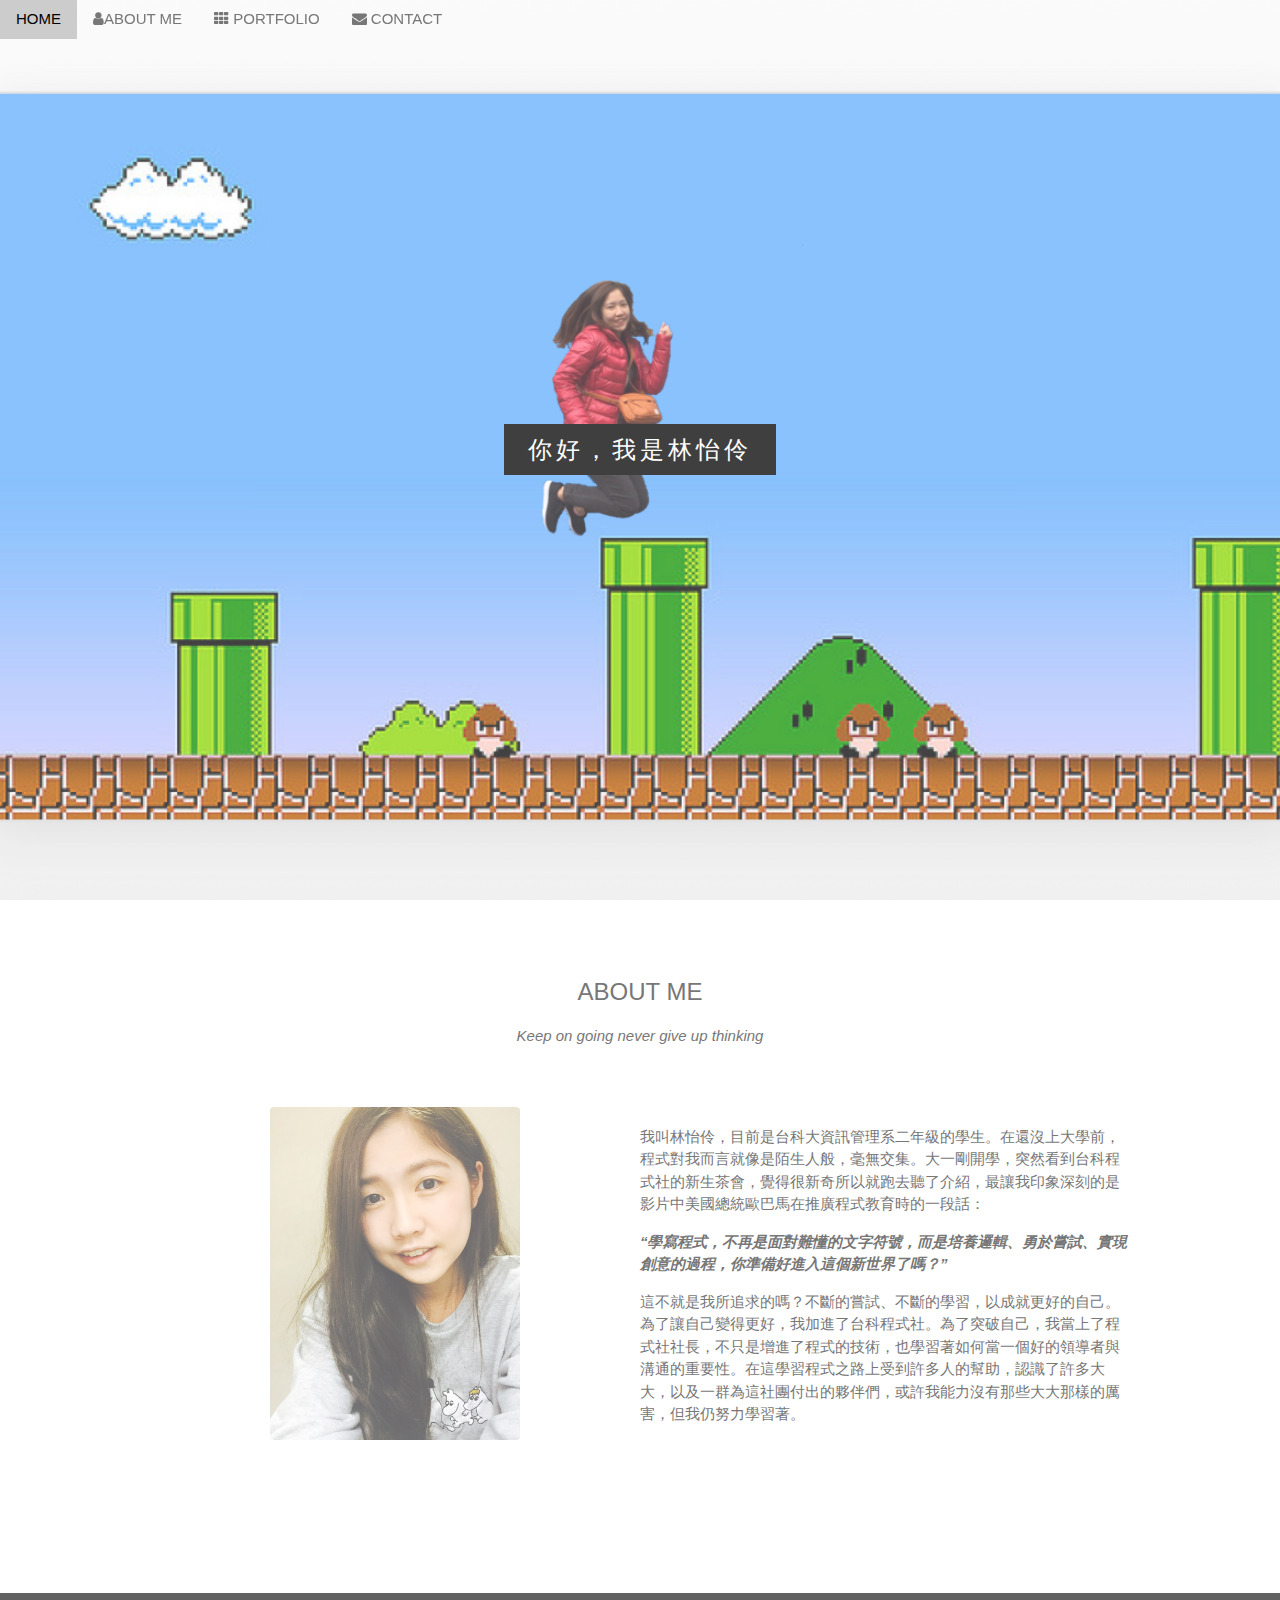
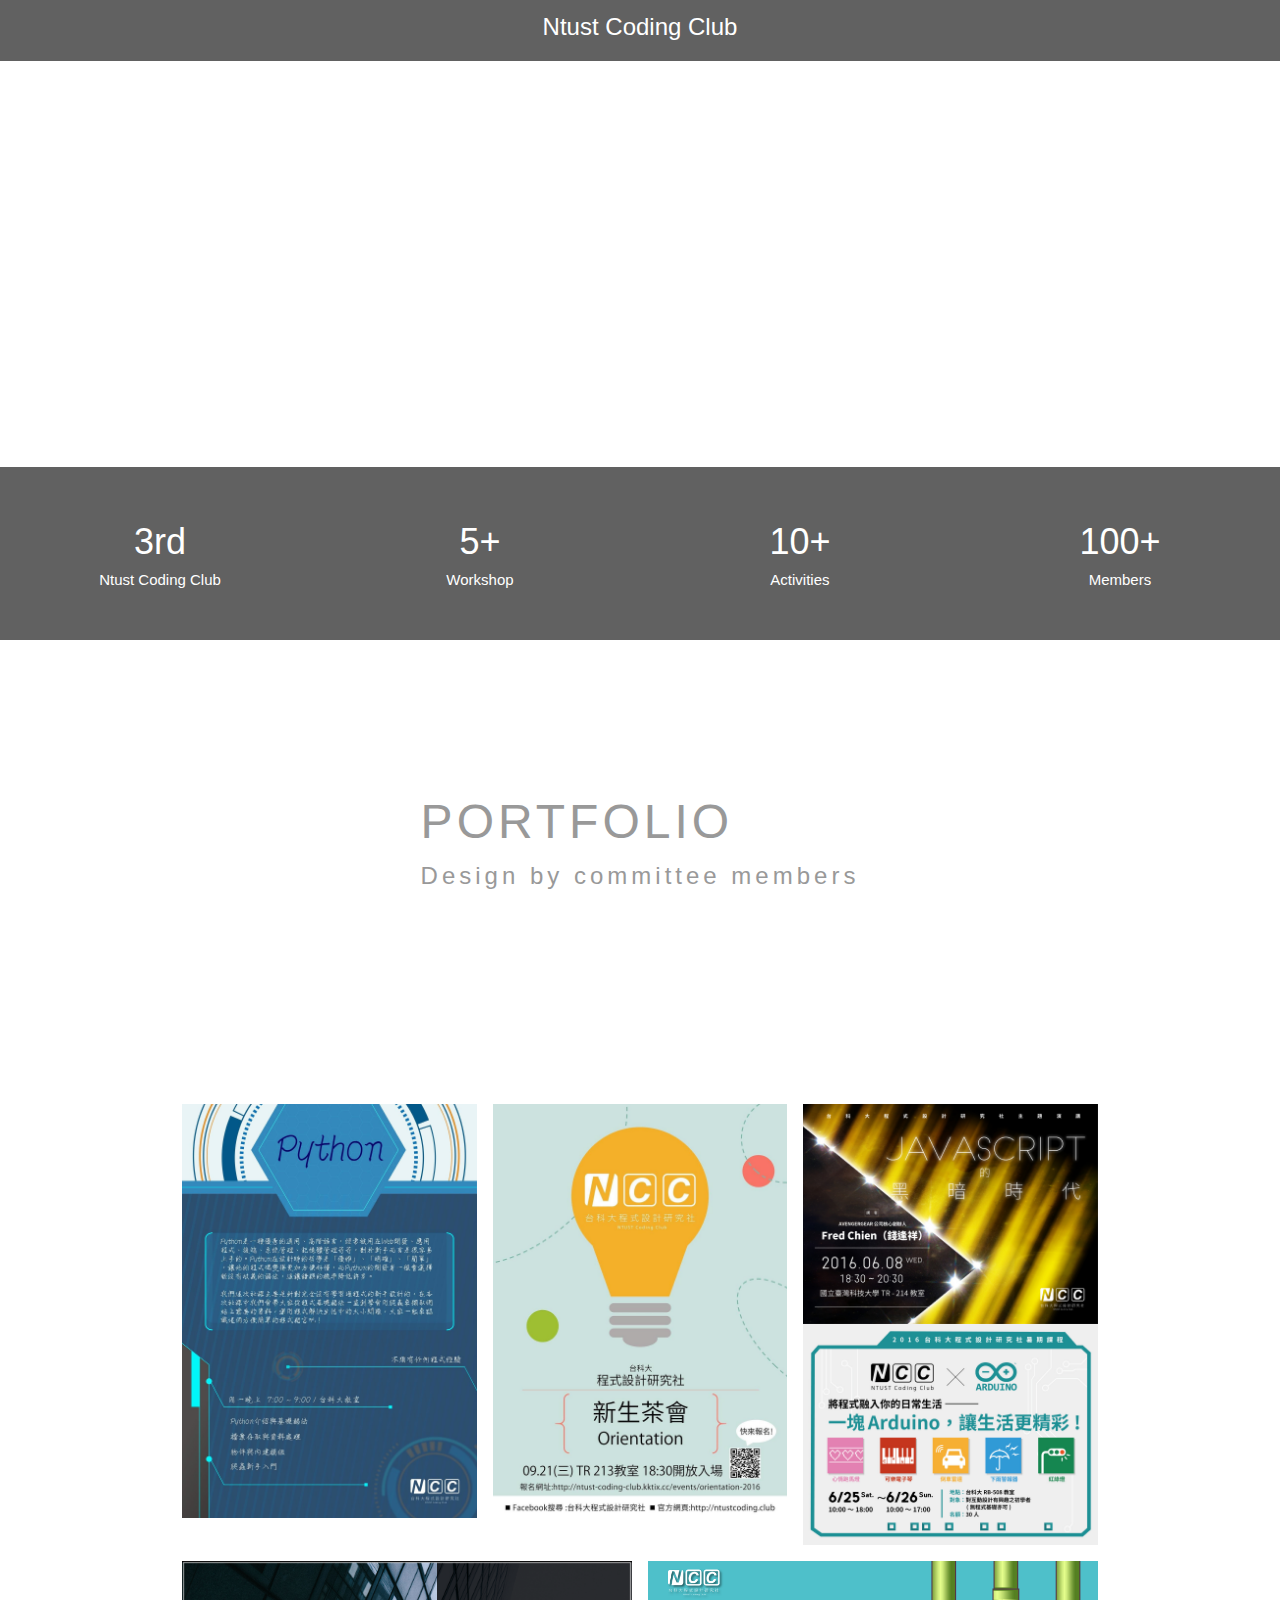
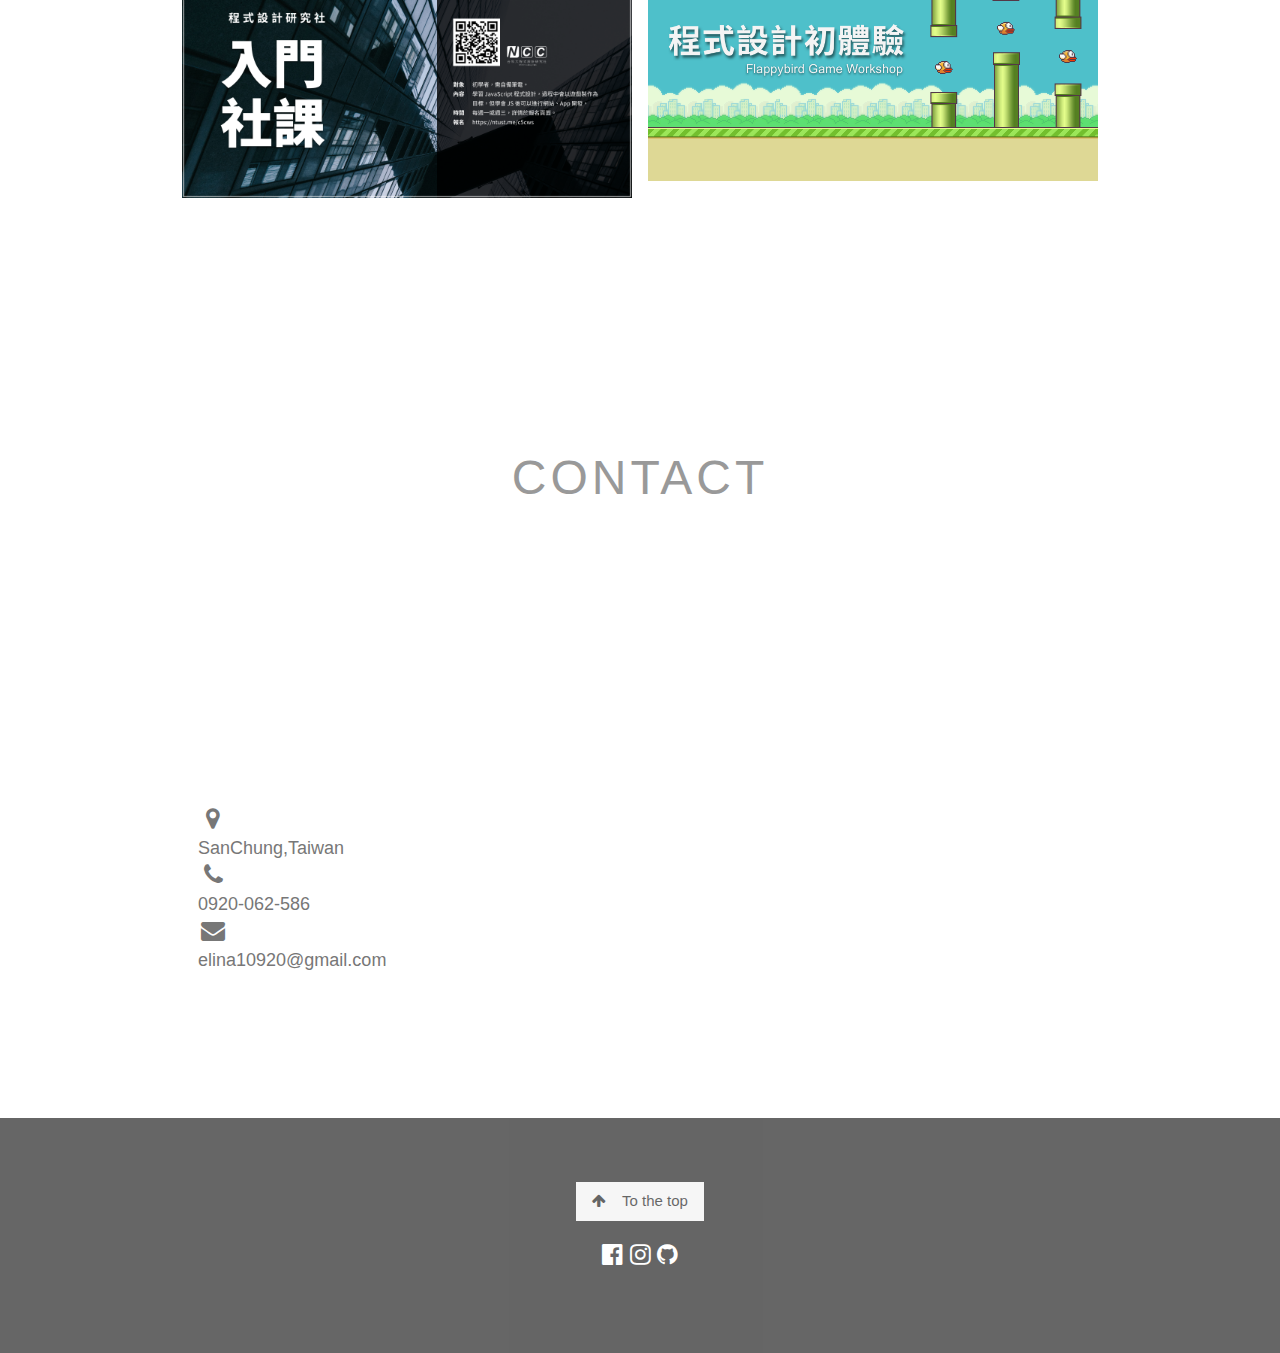
==== my_website.html @ 5df94f5a "my website" ====
<!DOCTYPE html>
<html>
<head>
  <title>my Website</title>
<meta charset="UTF-8">
<meta name="viewport" content="width=device-width, initial-scale=1">
<link rel="stylesheet" href="style.css">
<link rel="stylesheet" href="https://www.w3schools.com/w3css/4/w3.css">
<link rel="stylesheet" href="https://fonts.googleapis.com/css?family=Lato">
<link rel="stylesheet" href="https://cdnjs.cloudflare.com/ajax/libs/font-awesome/4.7.0/css/font-awesome.min.css">
</head>
<body>
<!-- Navbar (sit on top) -->
<div class="w3-top">
  <div class="w3-bar" id="myNavbar">
    <a class="w3-bar-item w3-button w3-hover-black w3-hide-medium w3-hide-large w3-right" href="javascript:void(0);" onclick="toggleFunction()" title="Toggle Navigation Menu">
      <i class="fa fa-bars"></i>
    </a>
    <a href="#home" class="w3-bar-item w3-button">HOME</a>
    <a href="#about" class="w3-bar-item w3-button w3-hide-small"><i class="fa fa-user"></i>ABOUT ME</a>
    <a href="#portfolio" class="w3-bar-item w3-button w3-hide-small"><i class="fa fa-th"></i> PORTFOLIO</a>
    <a href="#contact" class="w3-bar-item w3-button w3-hide-small"><i class="fa fa-envelope"></i> CONTACT</a>
  </div>

  <!-- Navbar on small screens -->
  <div id="navDemo" class="w3-bar-block w3-white w3-hide w3-hide-large w3-hide-medium">
    <a href="#about" class="w3-bar-item w3-button" onclick="toggleFunction()">ABOUT</a>
    <a href="#portfolio" class="w3-bar-item w3-button" onclick="toggleFunction()">PORTFOLIO</a>
    <a href="#contact" class="w3-bar-item w3-button" onclick="toggleFunction()">CONTACT</a>
  </div>
</div>

<!-- First Parallax Image with Logo Text -->
<div class="bgimg-1 w3-display-container w3-opacity-min" id="home">
  <div class="w3-display-middle" style="white-space:nowrap;">
    <span class="w3-center w3-padding-large w3-black w3-xlarge w3-wide w3-animate-opacity">你好，我是林怡伶</span>
  </div>
</div>

<!-- Container (About Section) -->
<div class="w3-content w3-display-container w3-padding-64" id="about">
  <h3 class="w3-center">ABOUT ME</h3>
  <p class="w3-center"><em>Keep on going never give up thinking</em></p>

  <div class="w3-row w3-padding-32">
    <div class="w3-col m6 w3-center w3-padding-large">
      
      <img src="me.jpg" class="w3-round w3-image w3-opacity w3-hover-opacity-off" alt="Photo of Me" width="250" height="150">
    </div>

    <!-- Hide this text on small devices -->
    <div class="w3-col m6 w3-hide-small w3-padding-16">
      <p >我叫林怡伶，目前是台科大資訊管理系二年級的學生。在還沒上大學前，程式對我而言就像是陌生人般，毫無交集。大一剛開學，突然看到台科程式社的新生茶會，覺得很新奇所以就跑去聽了介紹，最讓我印象深刻的是影片中美國總統歐巴馬在推廣程式教育時的一段話：<em><b><p>“學寫程式，不再是面對難懂的文字符號，而是培養邏輯、勇於嘗試、實現創意的過程，你準備好進入這個新世界了嗎？”</p></b></em>
      這不就是我所追求的嗎？不斷的嘗試、不斷的學習，以成就更好的自己。為了讓自己變得更好，我加進了台科程式社。為了突破自己，我當上了程式社社長，不只是增進了程式的技術，也學習著如何當一個好的領導者與溝通的重要性。在這學習程式之路上受到許多人的幫助，認識了許多大大，以及一群為這社團付出的夥伴們，或許我能力沒有那些大大那樣的厲害，但我仍努力學習著。
</p>
    </div>
        </div>
        </div>
<div>
  <div class="w3-row w3-center  w3-padding-16 " id="portfolio">
     <p class="w3-dark-grey w3-padding-16 w3-xlarge ">Ntust Coding Club</p>
     <iframe src="https://player.vimeo.com/video/213336469" width="640" height="360" frameborder="0" webkitallowfullscreen mozallowfullscreen allowfullscreen></iframe>
  </div>

<div class="w3-row w3-center w3-dark-grey w3-padding-32 ">
  <div class="w3-quarter w3-section">
    <span class="w3-xxlarge">3rd</span><br>
    Ntust Coding Club
  </div>
  <div class="w3-quarter w3-section">
    <span class="w3-xxlarge">5+</span><br>
    Workshop
  </div>
  <div class="w3-quarter w3-section">
    <span class="w3-xxlarge">10+</span><br>
    Activities
  </div>
  <div class="w3-quarter w3-section">
    <span class="w3-xxlarge">100+</span><br>
    Members
  </div>
</div>

</div>

<!-- Second Parallax Image with Portfolio Text -->
<div class="bgimg-2 w3-display-container w3-opacity-min">
  <div class="w3-display-middle">
    <span class="w3-xxxlarge w3-hover-text-black w3-wide w3-center">PORTFOLIO</span><br>
    <span class="w3-xlarge w3-hover-text-black w3-wide w3-center">Design by committee members</span>
  </div>
</div>

<!-- Container (Portfolio Section) -->
<div class="w3-content w3-container w3-padding-64" id="portfolio">
  

  <!-- Responsive Grid. Four columns on tablets, laptops and desktops. Will stack on mobile devices/small screens (100% width) -->
  <div class="w3-row-padding w3-center">

<!--第一行-->
    <div class="w3-col m4"> 
      <img src="a1.jpg" style="width:100%" onclick="onClick(this)" class="w3-hover-opacity" alt="The mist over the mountains">
    </div>

    <div class="w3-col m4">
      <img src="a4.jpg" style="width:100%" onclick="onClick(this)" class="w3-hover-opacity" alt="Coffee beans">
    </div>

    <div class="w3-col m4">
    <div class="w3-row m6">
        <img src="a3.jpg" style="width:100% " onclick="onClick(this)" class="w3-hover-opacity" alt="Bear closeup">
      </div>
      <div class="w3-row m6">
        <img src="a6.jpg" style="width:100%" onclick="onClick(this)" class="w3-hover-opacity" alt="Bear closeup">
      </div>
    </div>

    
  </div>
<!--第二行-->
  <div class="w3-row-padding w3-center w3-section">
  <div class="w3-col m6">
      <img src="a2.png" style="width:100%" onclick="onClick(this)" class="w3-hover-opacity" alt="Quiet ocean">
    </div>
    <div class="w3-col m6">
      <img src="a5.png" style="width:100%" onclick="onClick(this)" class="w3-hover-opacity" alt="The mist">
    </div>

    
  
  </div>
</div>

<!-- Modal for full size images on click-->
<div id="modal01" class="w3-modal w3-black" onclick="this.style.display='none'">
  <span class="w3-button w3-large w3-black w3-display-topright" title="Close Modal Image"><i class="fa fa-remove"></i></span>
  <div class="w3-modal-content w3-animate-zoom w3-center w3-transparent w3-padding-64">
    <img id="img01" class="w3-image">
    <p id="caption" class="w3-opacity w3-large"></p>
  </div>
</div>

<!-- Third Parallax Image with Portfolio Text -->
<div class="bgimg-3 w3-display-container w3-opacity-min">
  <div class="w3-display-middle">
     <span class="w3-xxxlarge w3-hover-text-black w3-wide">CONTACT</span>
  </div>
</div>

<!-- Container (Contact Section) -->
<div class="w3-content w3-container  w3-padding-64" id="contact">

  <div class="w3-row w3-padding-32 w3-section">
    <div class="w3-col m4 w3-container">
    <div class="w3-col m8 w3-panel">
      <div class="w3-large w3-margin-bottom">
        <i class="fa fa-map-marker fa-fw w3-hover-text-black w3-xlarge w3-margin-right"></i>SanChung,Taiwan<br>
        <i class="fa fa-phone fa-fw w3-hover-text-black w3-xlarge w3-margin-right"></i> <br>0920-062-586<br>
        <i class="fa fa-envelope fa-fw w3-hover-text-black w3-xlarge w3-margin-right"></i> <br>elina10920@gmail.com<br>
      </div>
    </div>
  </div>
</div>
</div>

<!-- Footer -->
<footer class="w3-center w3-black w3-padding-64 w3-opacity w3-hover-opacity-off">
  <a href="#home" class="w3-button w3-light-grey"><i class="fa fa-arrow-up w3-margin-right"></i>To the top</a>
  <div class="w3-xlarge w3-section">
    <a href="https://www.facebook.com/profile.php?id=100000605035682" target="_blank"><i class="fa fa-facebook-official w3-hover-opacity"></i></a>
    <a href=" https://www.instagram.com/ring2356/" target="_blank"><i class="fa fa-instagram w3-hover-opacity"></i></a>
     <a href="https://github.com/elina10920"  target="_blank"><i class="fa fa-github w3-hover-opacity"></i></a>
  </div>
</footer>

<!-- Add Google Maps -->
<script>

// Modal Image Gallery
function onClick(element) {
  document.getElementById("img01").src = element.src;
  document.getElementById("modal01").style.display = "block";
  var captionText = document.getElementById("caption");
  captionText.innerHTML = element.alt;
}

// Change style of navbar on scroll
window.onscroll = function() {myFunction()};
function myFunction() {
    var navbar = document.getElementById("myNavbar");
    if (document.body.scrollTop > 100 || document.documentElement.scrollTop > 100) {
        navbar.className = "w3-bar" + " w3-card-2" + " w3-animate-top" + " w3-white";
    } else {
        navbar.className = navbar.className.replace(" w3-card-2 w3-animate-top w3-white", "");
    }
}

// Used to toggle the menu on small screens when clicking on the menu button
function toggleFunction() {
    var x = document.getElementById("navDemo");
    if (x.className.indexOf("w3-show") == -1) {
        x.className += " w3-show";
    } else {
        x.className = x.className.replace(" w3-show", "");
    }
}
</script>

</body>
</html>
---- style.css ----
body,h1,h2,h3,h4,h5,h6 {font-family: "Lato", sans-serif;}
body, html {
    height: 100%;
    color: #777;
    line-height: 1.8;
}

/* Create a Parallax Effect */
.bgimg-1, .bgimg-2, .bgimg-3 {
    background-attachment: fixed;
    background-position: center;
    background-repeat: no-repeat;
    background-size: cover;
}

/* First image (Logo. Full height) */
.bgimg-1 {
    background-image: url("1.png");
    min-height: 100%;
}

/* Second image (Portfolio) */
.bgimg-2 {
    background-image: url("3.png");
    min-height: 400px;
}

/* Third image (Contact) */
.bgimg-3 {
    background-image: url("2.jpg");
    min-height: 400px;
}
.movie{
	margin: 0 auto; 
	width: auto;
}

.w3-wide {letter-spacing: 10px;}
.w3-hover-opacity {cursor: pointer;}

/* Turn off parallax scrolling for tablets and phones */
@media only screen and (max-device-width: 1024px) {
    .bgimg-1, .bgimg-2, .bgimg-3 {
        background-attachment: scroll;
    }
}
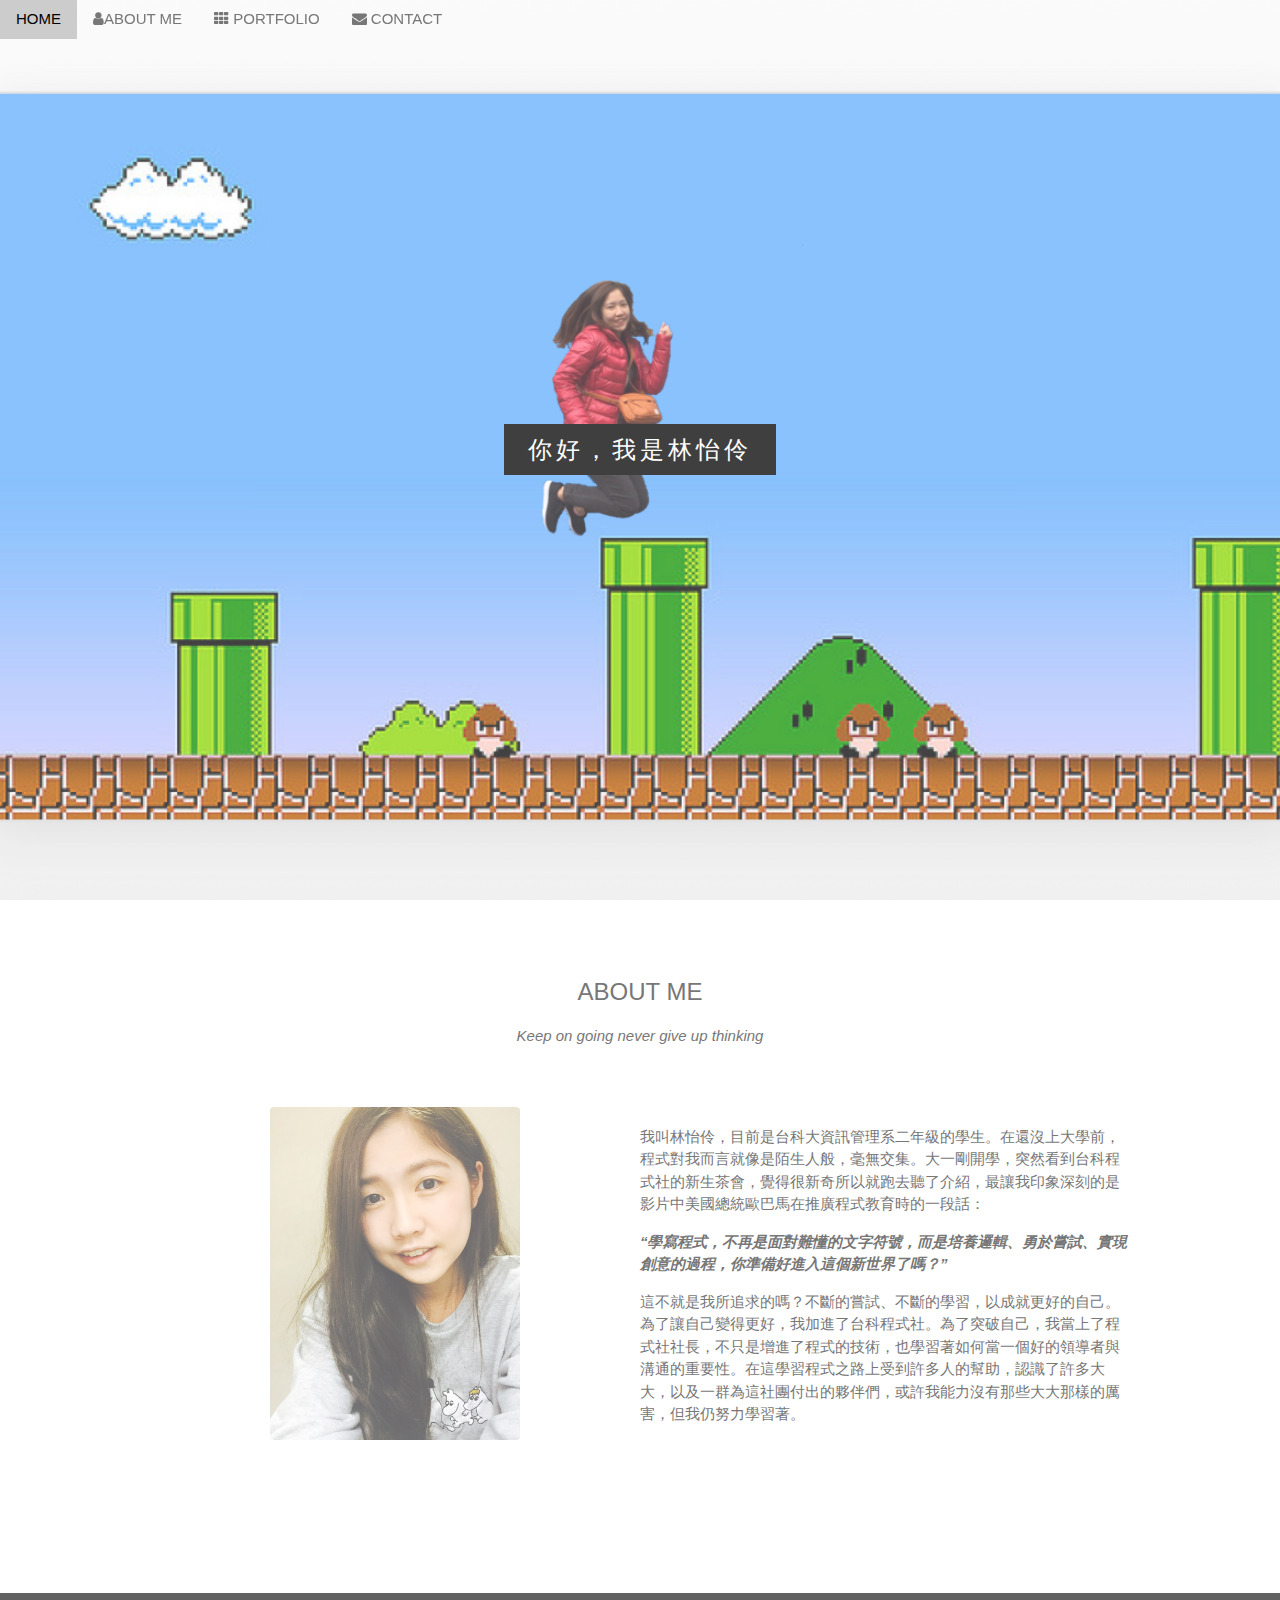
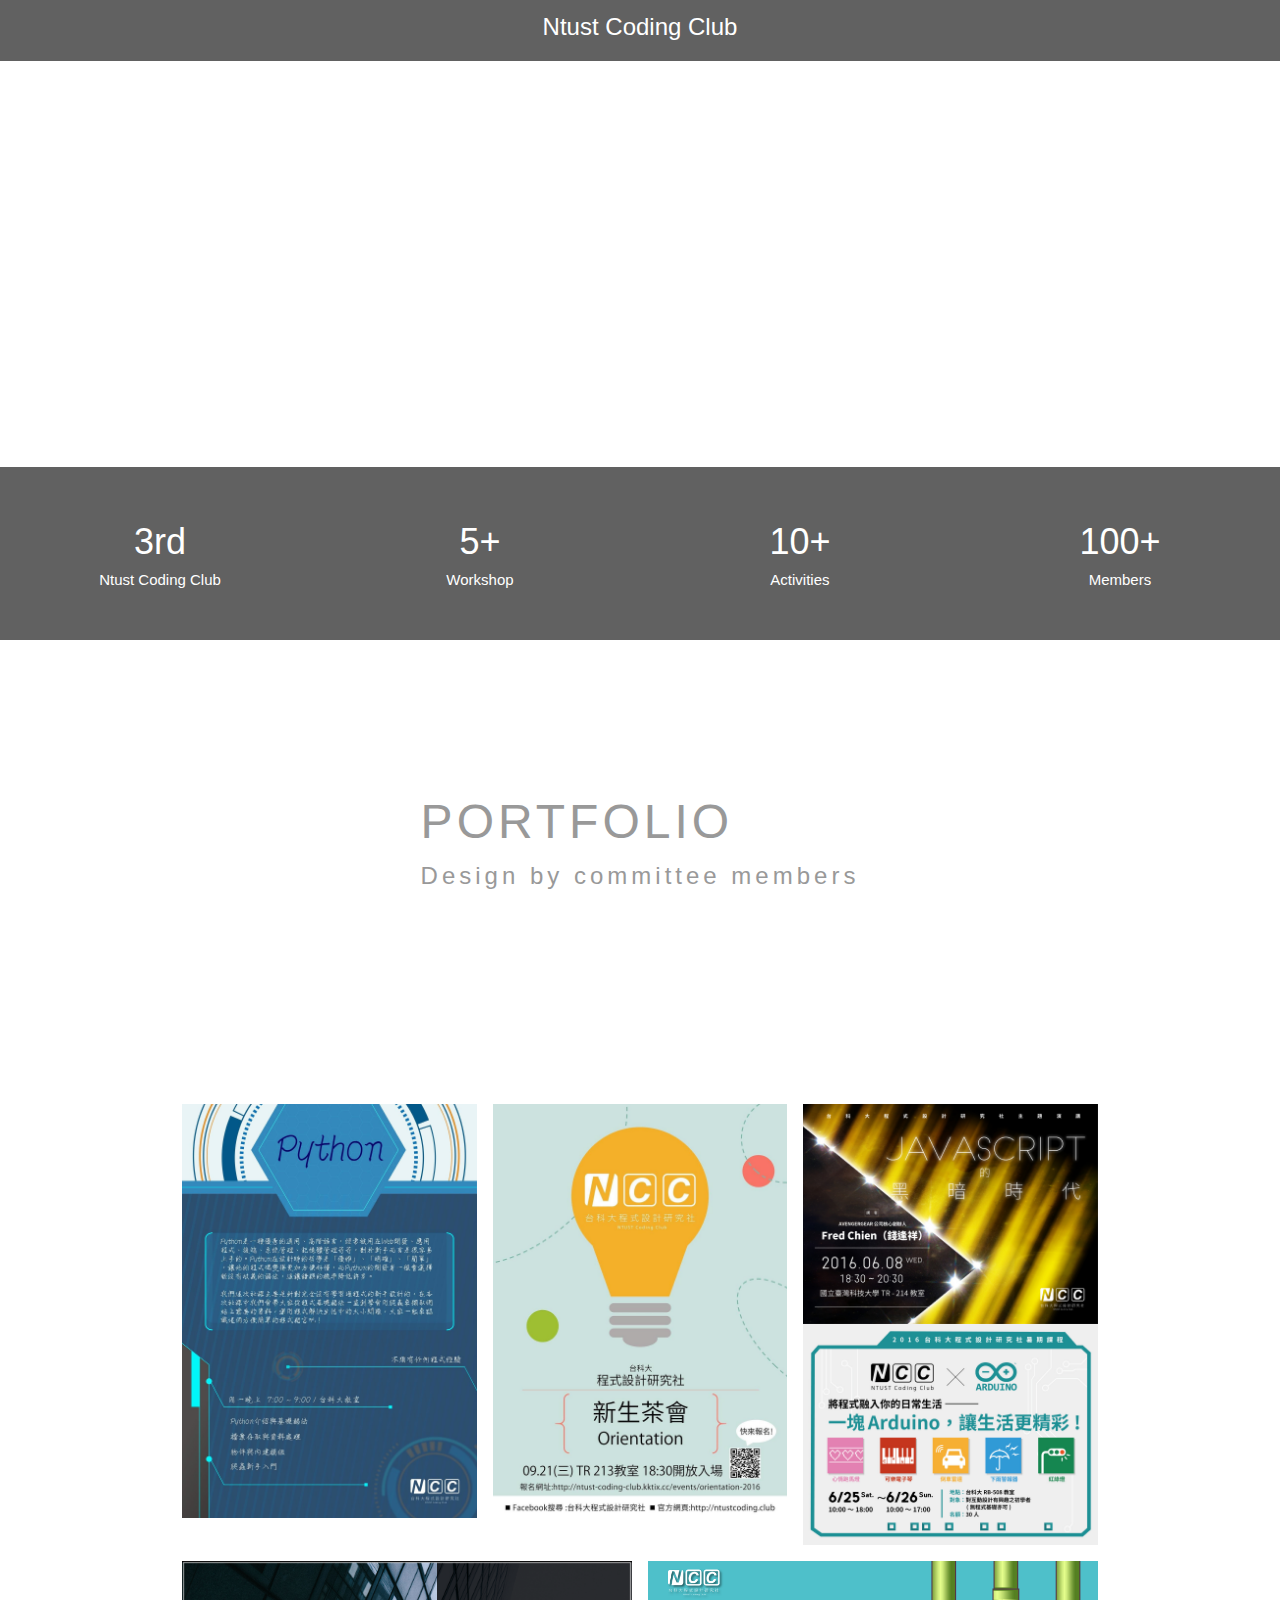
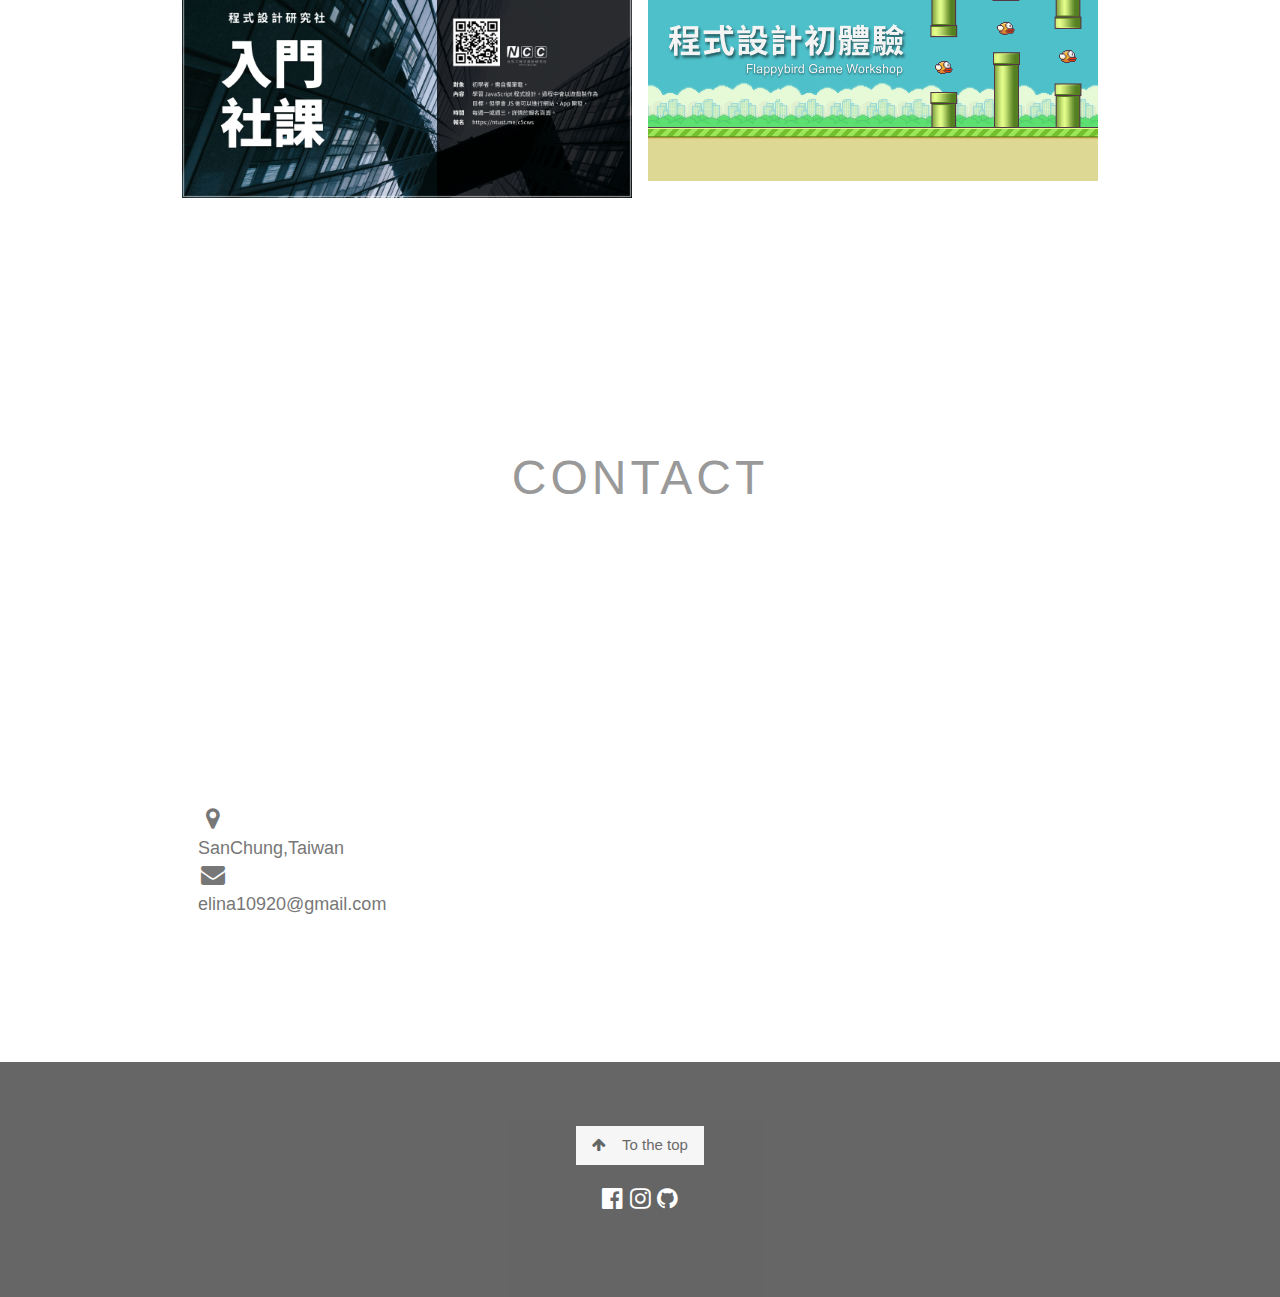
==== commit da27a3d2: "my website" ====
--- a/my_website.html
+++ b/my_website.html
@@ -86,8 +86,8 @@
 <!-- Second Parallax Image with Portfolio Text -->
 <div class="bgimg-2 w3-display-container w3-opacity-min">
   <div class="w3-display-middle">
-    <span class="w3-xxxlarge w3-hover-text-black w3-wide w3-center">PORTFOLIO</span><br>
-    <span class="w3-xlarge w3-hover-text-black w3-wide w3-center">Design by committee members</span>
+    <span class="w3-xxxlarge w3-hover-text-black w3-wide ">PORTFOLIO</span><br>
+    <span class="w3-xlarge w3-hover-text-black w3-wide ">Design by committee members</span>
   </div>
 </div>
 
@@ -156,7 +156,7 @@
     <div class="w3-col m8 w3-panel">
       <div class="w3-large w3-margin-bottom">
         <i class="fa fa-map-marker fa-fw w3-hover-text-black w3-xlarge w3-margin-right"></i>SanChung,Taiwan<br>
-        <i class="fa fa-phone fa-fw w3-hover-text-black w3-xlarge w3-margin-right"></i> <br>0920-062-586<br>
+      
         <i class="fa fa-envelope fa-fw w3-hover-text-black w3-xlarge w3-margin-right"></i> <br>elina10920@gmail.com<br>
       </div>
     </div>
